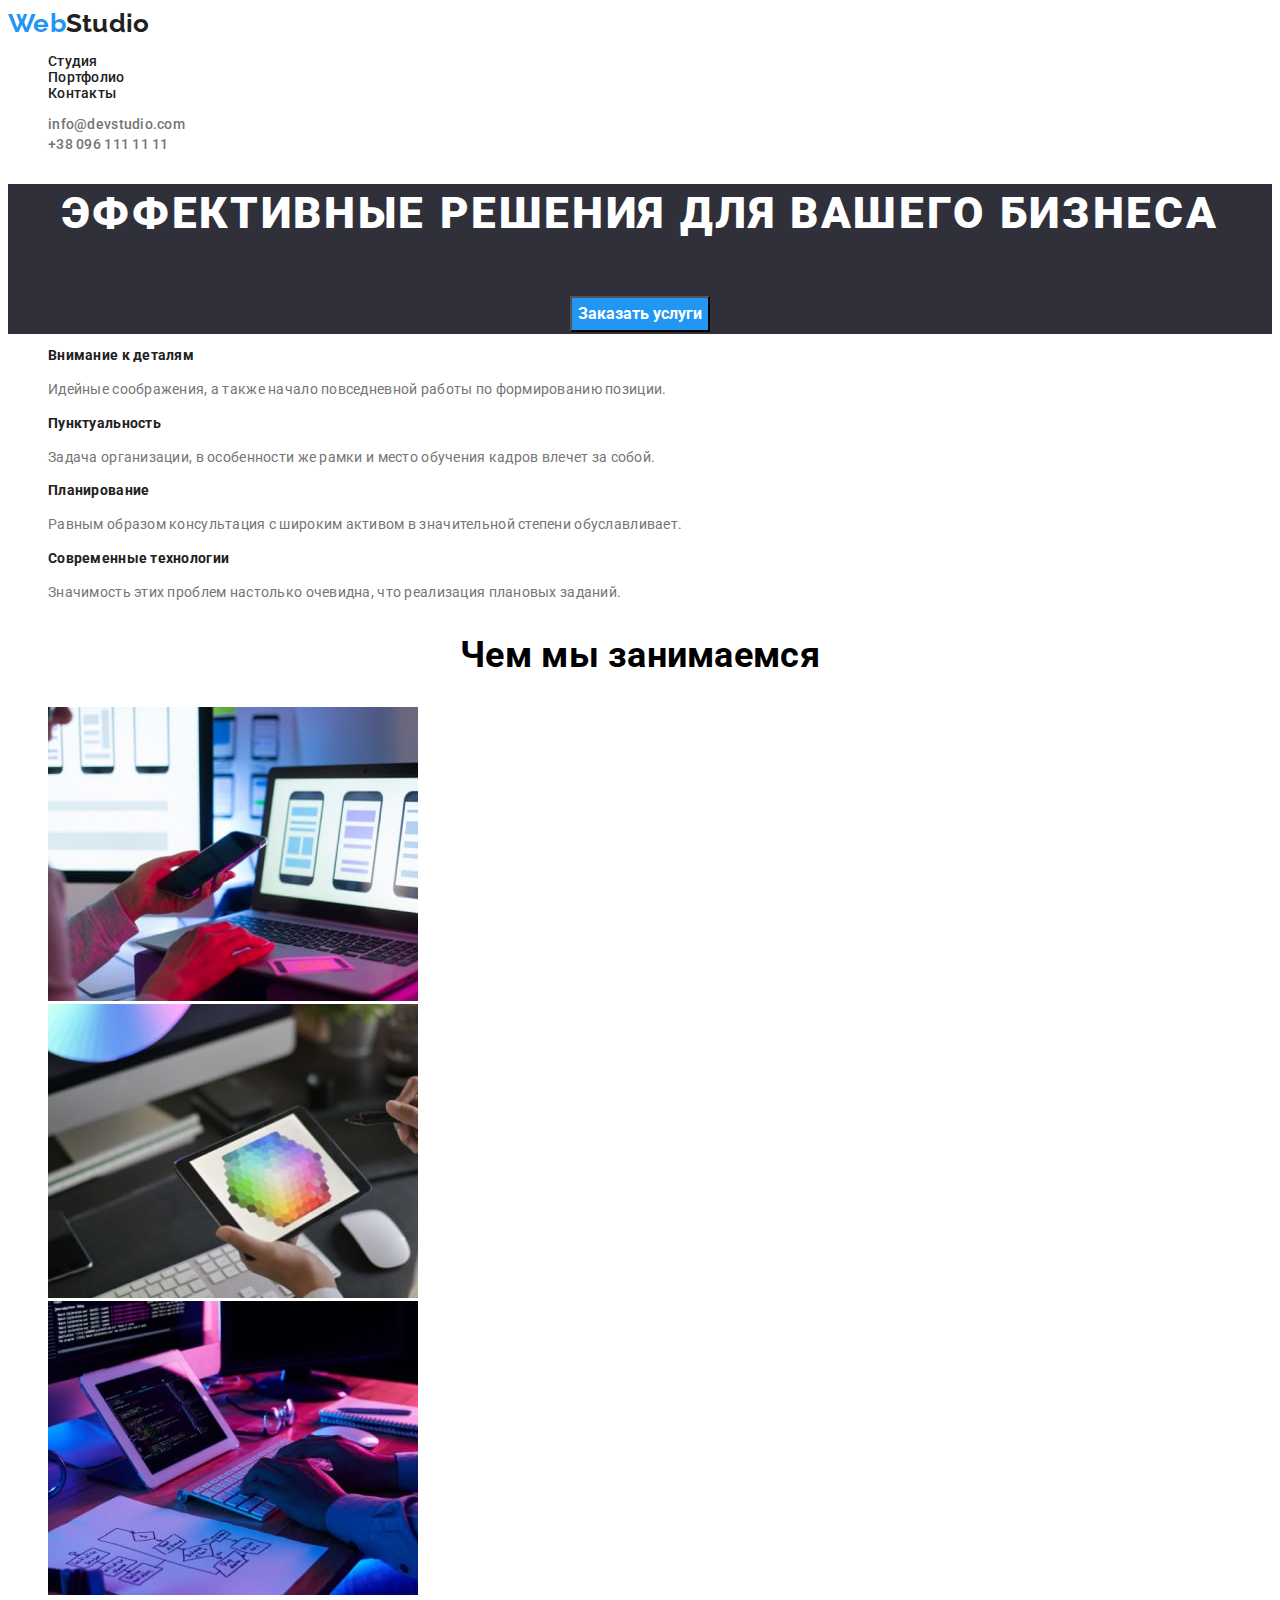
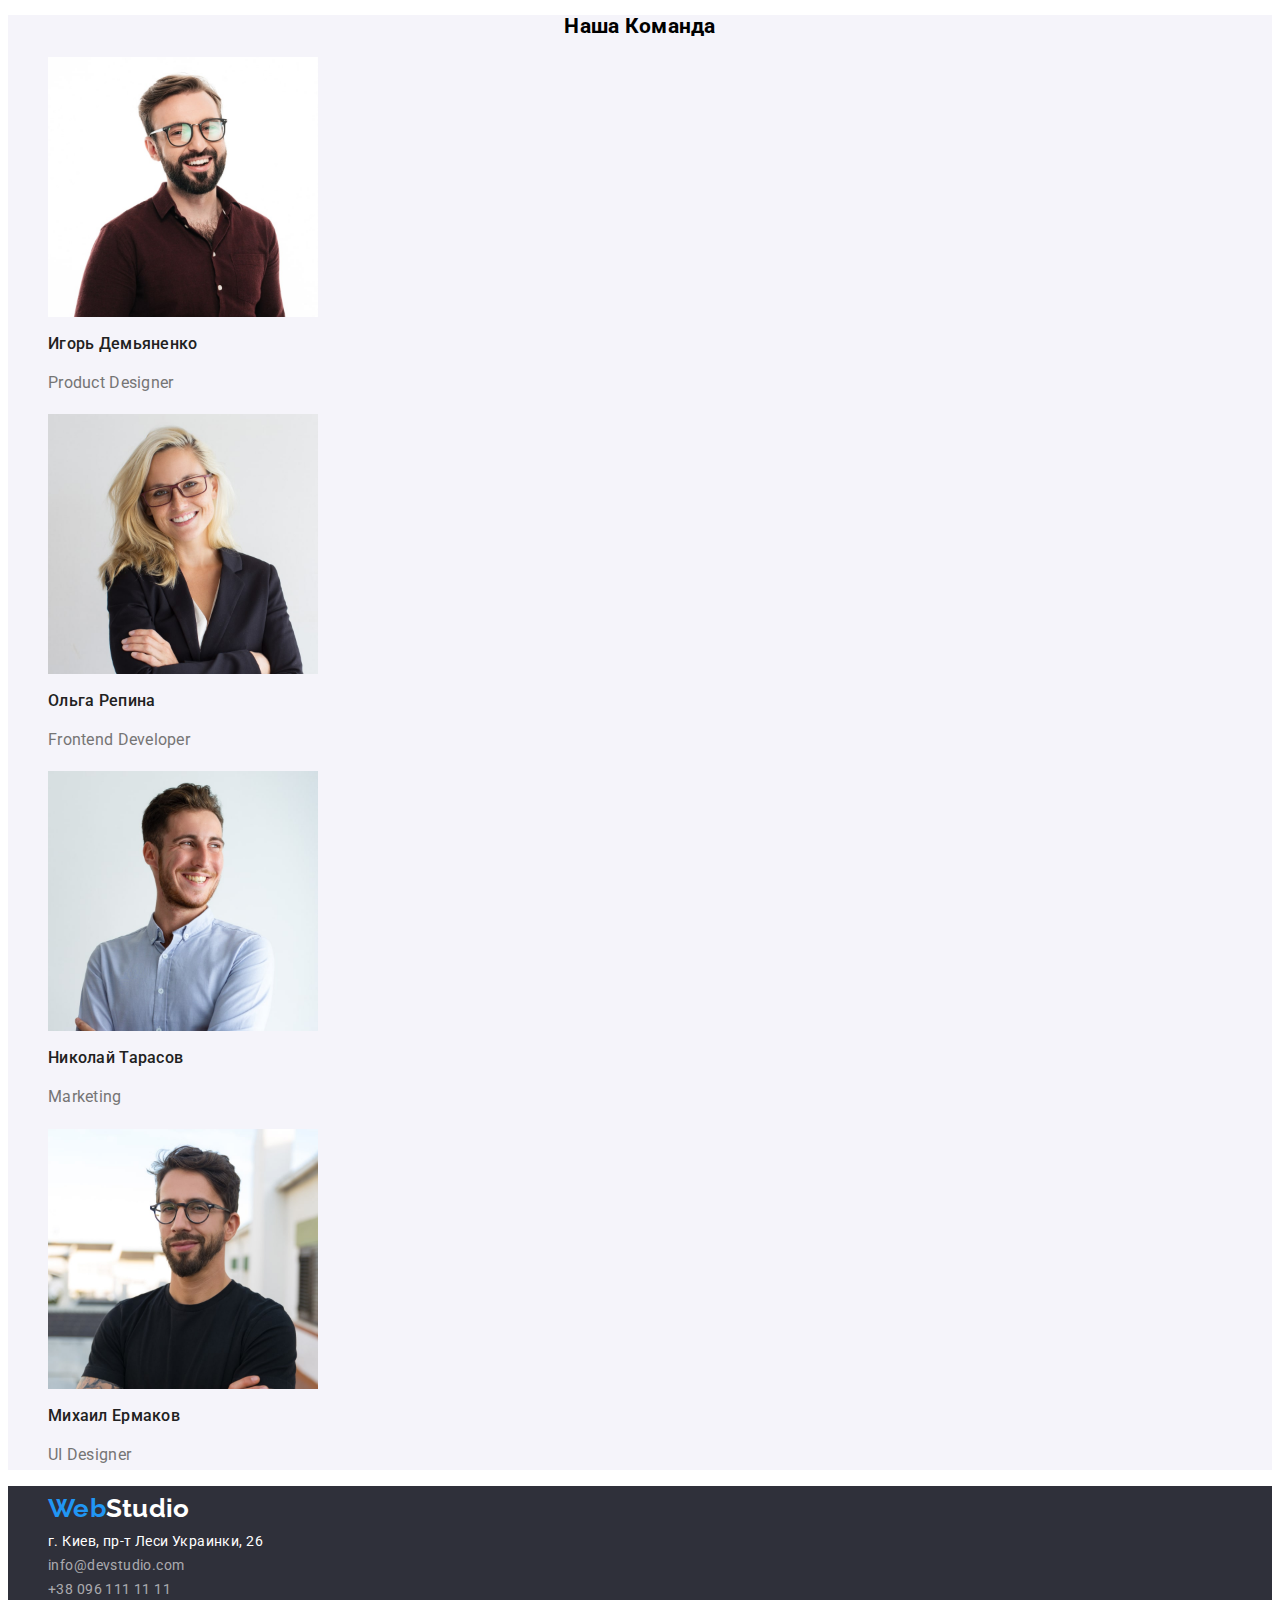
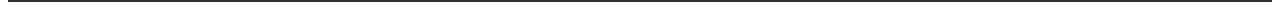
==== index.html @ 25f0ad4e "start" ====
<!DOCTYPE html>
<html lang="ru">

<head>
    <meta charset="UTF-8">
    <meta http-equiv="X-UA-Compatible" content="IE=edge">
    <meta name="viewport" content="width=device-width, initial-scale=1.0">
    <title>Document</title>
    <link rel="preconnect" href="https://fonts.googleapis.com">
    <link rel="preconnect" href="https://fonts.gstatic.com" crossorigin>
    <link href="https://fonts.googleapis.com/css2?family=Raleway:wght@700&family=Roboto:wght@400;500;700;900&display=swap"
        rel="stylesheet">
    <link rel="stylesheet" href="./css/styles.css" />
</head>

<body >
    <header>
        <a class="Web-header" href="./index.html">Web<span class="color-logo">Studio</span></a>
        <nav>
            <ul class="list">
                <li class="nav-list">
                    <a class="link" href="/">Студия</a>
                </li>
                <li class="nav-list">
                    <a class="link" href="./portofolio.html">Портфолио</a>
                </li>
                <li class="nav-list">
                    <a class="link" href="/">Контакты</a>
                </li>
            </ul>
        </nav>
    <ul class="list">
        <li>
            <a class="link-mail" href="mailto:info@devstudio.com">info@devstudio.com</a>
        </li>
        <li>
            <a class="link-mail" href="tel:+380961111111">+38 096 111 11 11</a>
        </li>
    </ul>
    </header>
    <main>
        <section class="main-title">
            <h1 class="name-title">
                Эффективные решения для вашего бизнеса
            </h1>
            <button type="button" class="button-main">
                Заказать услуги
            </button>
        </section>
        <section class="originality">
            <ul class="list">
                <li>
                    <h3 class="originality-list">
                        Внимание к деталям
                    </h3>


                    <p class="originality-exp">
                        Идейные соображения, а также начало повседневной работы по формированию позиции.
                    </p>    
                    </li>
                <li>
                    <h3 class="originality-list">
                        Пунктуальность</h3>

                    <p class="originality-exp">
                    Задача организации, в особенности же рамки и место обучения кадров влечет за собой.
                    </p>
                </li>
                <li>
                    <h3 class="originality-list">
                        Планирование</h3>

                    <p class="originality-exp">
                    Равным образом консультация с широким активом в значительной степени обуславливает.
                    </p>
                </li>
                <li>
                    <h3 class="originality-list">
                        Современные технологии</h3>

                    <p class="originality-exp">
                    Значимость этих проблем настолько очевидна, что реализация плановых заданий.
                    </p>
                </li>
            </ul>
        </section>
        <section class="task">
            <h2 class="second-title">
                Чем мы занимаемся
            </h2>
            <ul class="list">
                <li><img src="./images/about/about-img1.jpg" width="370" height="294" alt="Человек работает в телефоне">
                </li>
                <li><img src="./images/about/about-img2.jpg" width="370" height="294" alt="Человек работает в планшете">
                </li>
                <li><img src="./images/about/about-img3.jpg" width="370" height="294" alt="Человек работает на компьютере">
                </li>
            </ul>
        </section>
        <section class="third-title">
            <h2 class="team">Наша Команда</h2>
            <ul class="list">
                <li>
                    <img src="./images/about/about-img5.jpg" width="270" height="260" alt="Игорь Демьяненко">
                    <h3 class="name-list">Игорь Демьяненко</h3>
                    <p class="profession-list">Product Designer</p>
                </li>
                <li>
                    <img src="./images/about/about-img6.jpg" width="270" height="260" alt="Ольга Репина">
                    <h3 class="name-list">Ольга Репина</h3>
                    <p class="profession-list">Frontend Developer</p>
                </li>
                <li>
                    <img src="./images/about/about-img7.jpg" width="270" height="260" alt="Николай Тарасов">
                    <h3 class="name-list">Николай Тарасов</h3>
                    <p class="profession-list">Marketing</p>
                </li>
                <li>
                    <img src="./images/about/about-img4.jpg" width="270" height="260" alt="Михаил Ермаков">
                    <h3 class="name-list">Михаил Ермаков</h3>
                    <p class="profession-list">UI Designer</p>
                </li>
            </ul>
        </section>

    </main>
    <footer >
            <ul class="footer-list">
           <li>
                <a class="Web-header" href="./index.html">Web<span class="color-footer">Studio</span></a>
           </li>
           <li>
                <address class="address">
                    г. Киев, пр-т Леси Украинки, 26
                </address>
           </li>
           <li>
                <a class="footer-mail" href="mailto:info@devstudio.com">info@devstudio.com</a>
           </li>
           <li>
                <a class="footer-mail" href="tel:+380961111111">+38 096 111 11 11</a>
           </li>
            </ul>
    </footer>
</body>

</html>
---- css/styles.css ----
:root {
  --title-text-color: black;
  --primary-text-color: #212121;
  --secondary-text-color: #757575;
  --accent-color: #2196f3;
  --white-color: #ffffff;
  --button-bg-color: #f5f4fa;
  --background-color: #2f303a;
}
a {
  text-decoration: none;
}
ul {
  list-style: none;
}
body {
  font-family: 'Roboto', sans-serif;
  font-style: normal;
  font-weight: 500;
  font-size: 14px;
  line-height: 1.142;
  letter-spacing: 0.02em;

  background: var(--white-color);
}
.Web-header {
  font-family: 'Raleway', sans-serif;
  font-style: normal;
  font-weight: 700;
  font-size: 26px;
  line-height: 1.192;
  color: var(--accent-color);
}
.color-logo {
  color: var(--primary-text-color);
  font-family: 'Raleway', 'sans-serif';
  font-style: normal;
  font-weight: 700;
  font-size: 26px;
  line-height: 1.2;
  text-decoration: none;
}
.list {
  font-family: Roboto;
  font-style: normal;
  font-weight: 500;
  font-size: 14px;
  line-height: 16px;
  letter-spacing: 0.02em;
  color: var(--primary-text-color);
}
.nav-list .link {
  font-family: Roboto;
  font-style: normal;
  font-weight: 500;
  font-size: 14px;
  line-height: 16px;
  letter-spacing: 0.02em;
  color: var(--primiry-text-color);
}
.link:hover,
.link:focus {
  font-family: Roboto;
  font-style: normal;
  font-weight: 500;
  font-size: 14px;
  line-height: 16px;
  letter-spacing: 0.02em;
  color: var(--accent-color);
}
.link-mail {
  color: var(--secondary-text-color);
}
.link-mail:hover,
.link-mail:focus {
  color: var(--accent-color);
}
.link-mail {
  font-family: 'Roboto', 'sans-serif';
  font-weight: 500;
  font-size: 14px;
  line-height: 1.42;
  color: var(--secondary-text-color);
}

.main-title {
  font-family: Roboto;
  font-style: normal;
  font-weight: 900;
  font-size: 44px;
  line-height: 60px;
  text-align: center;
  letter-spacing: 0.06em;
  text-transform: uppercase;
  text-align: center;
  background-color: var(--background-color);
  color: var(--white-color);
}
.name-title {
  color: var(--white-color);
  font-family: 'Roboto', 'sans-serif';
  font-weight: 900;
  font-size: 44px;
  line-height: 1.36;
}
.button-main {
  color: var(--white-color);
  background-color: var(--accent-color);
  font-family: 'Roboto', 'sans-serif';
  font-weight: 700;
  font-size: 16px;
  line-height: 1.87;
}
.button-main:hover,
.button-main:focus {
  background-color: var(--button-bg-color);
  color: var(--primary-text-color);
}

.originality-exp {
  font-family: 'Roboto', 'sans-serif';
  font-weight: 400;
  font-size: 14px;
  line-height: 1.71;
  color: var(--secondary-text-color);
}
.originality-list {
  font-family: 'Roboto', 'sans-serif';
  font-weight: 700;
  font-size: 14px;
  line-height: 1.14;
  color: var(--primary-text-color);
}
.second-title {
  font-family: 'Roboto', 'sans-serif';
  font-weight: 700;
  font-size: 36px;
  line-height: 1.16;
  text-align: center;
}
.third-title {
  background-color: var(--button-bg-color);
}
.team {
  text-align: center;
}
.name-list {
  font-family: 'Roboto', 'sans-serif';
  font-weight: 500;
  font-size: 16px;
  line-height: 1.9p;
}
.profession-list {
  font-family: 'Roboto', 'sans-serif';
  font-weight: 400;
  font-size: 16px;
  line-height: 1.9;
  color: var(--secondary-text-color);
}
.footer-list {
  background-color: var(--background-color);
  font-family: 'Roboto', 'sans-serif';
  font-style: normal;
  font-weight: 400;
  font-size: 14px;
  line-height: 1.42;
}
.color-footer {
  color: var(--white-color);
  font-family: 'Raleway', 'sans-serif';
  font-style: normal;
  font-weight: 700;
  font-size: 26px;
  line-height: 1.7;
  text-decoration: none;
}
.address {
  font-family: 'Roboto', sans-serif;
  font-style: normal;
  font-weight: normal;
  font-size: 14px;
  line-height: 1.714;
  letter-spacing: 0.03em;
  color: var(--white-color);
}

.footer-mail {
  font-family: 'Roboto', sans-serif;
  font-style: normal;
  font-weight: normal;
  font-size: 14px;
  line-height: 1.714;
  letter-spacing: 0.03em;
  color: rgba(255, 255, 255, 0.6);
}
.footer-mail:hover,
.footer-mail:focus {
  color: var(--accent-color);
}
.button-portfolio {
  font-family: Roboto;
  font-style: normal;
  font-weight: 500;
  font-size: 16px;
  line-height: 26px;
  text-align: center;
  letter-spacing: 0.03em;
}

.button-portfolio:hover,
.button-portfolio:focus {
  color: var(--button-bg-color);
  background-color: var(--accent-color);
}
.label-list {
  font-family: Roboto;
  font-style: normal;
  font-weight: bold;
  font-size: 18px;
  line-height: 36px;
  letter-spacing: 0.06em;
  color: var(--primary-text-color);
}
.article {
  font-family: Roboto;
  font-style: normal;
  font-weight: normal;
  font-size: 16px;
  line-height: 30px;
  letter-spacing: 0.03em;
  color: var(--secondary-text-color);
}
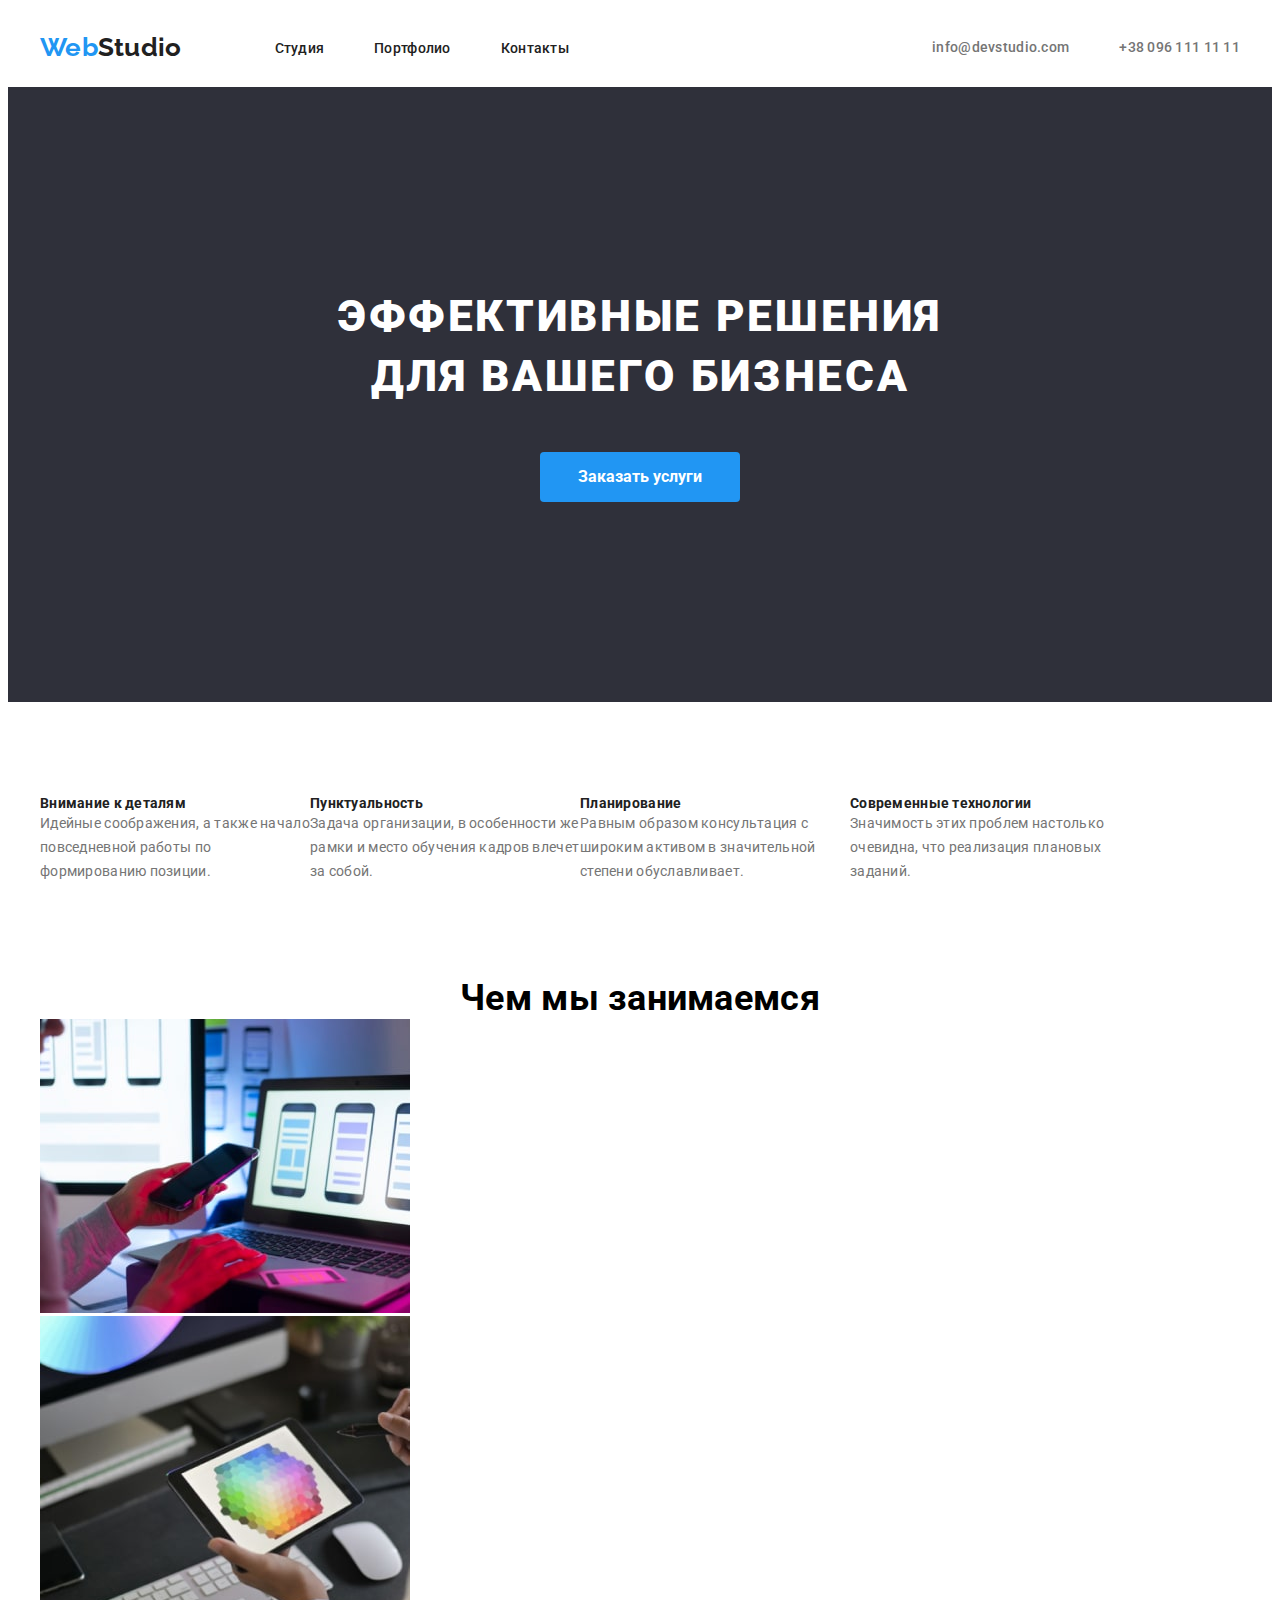
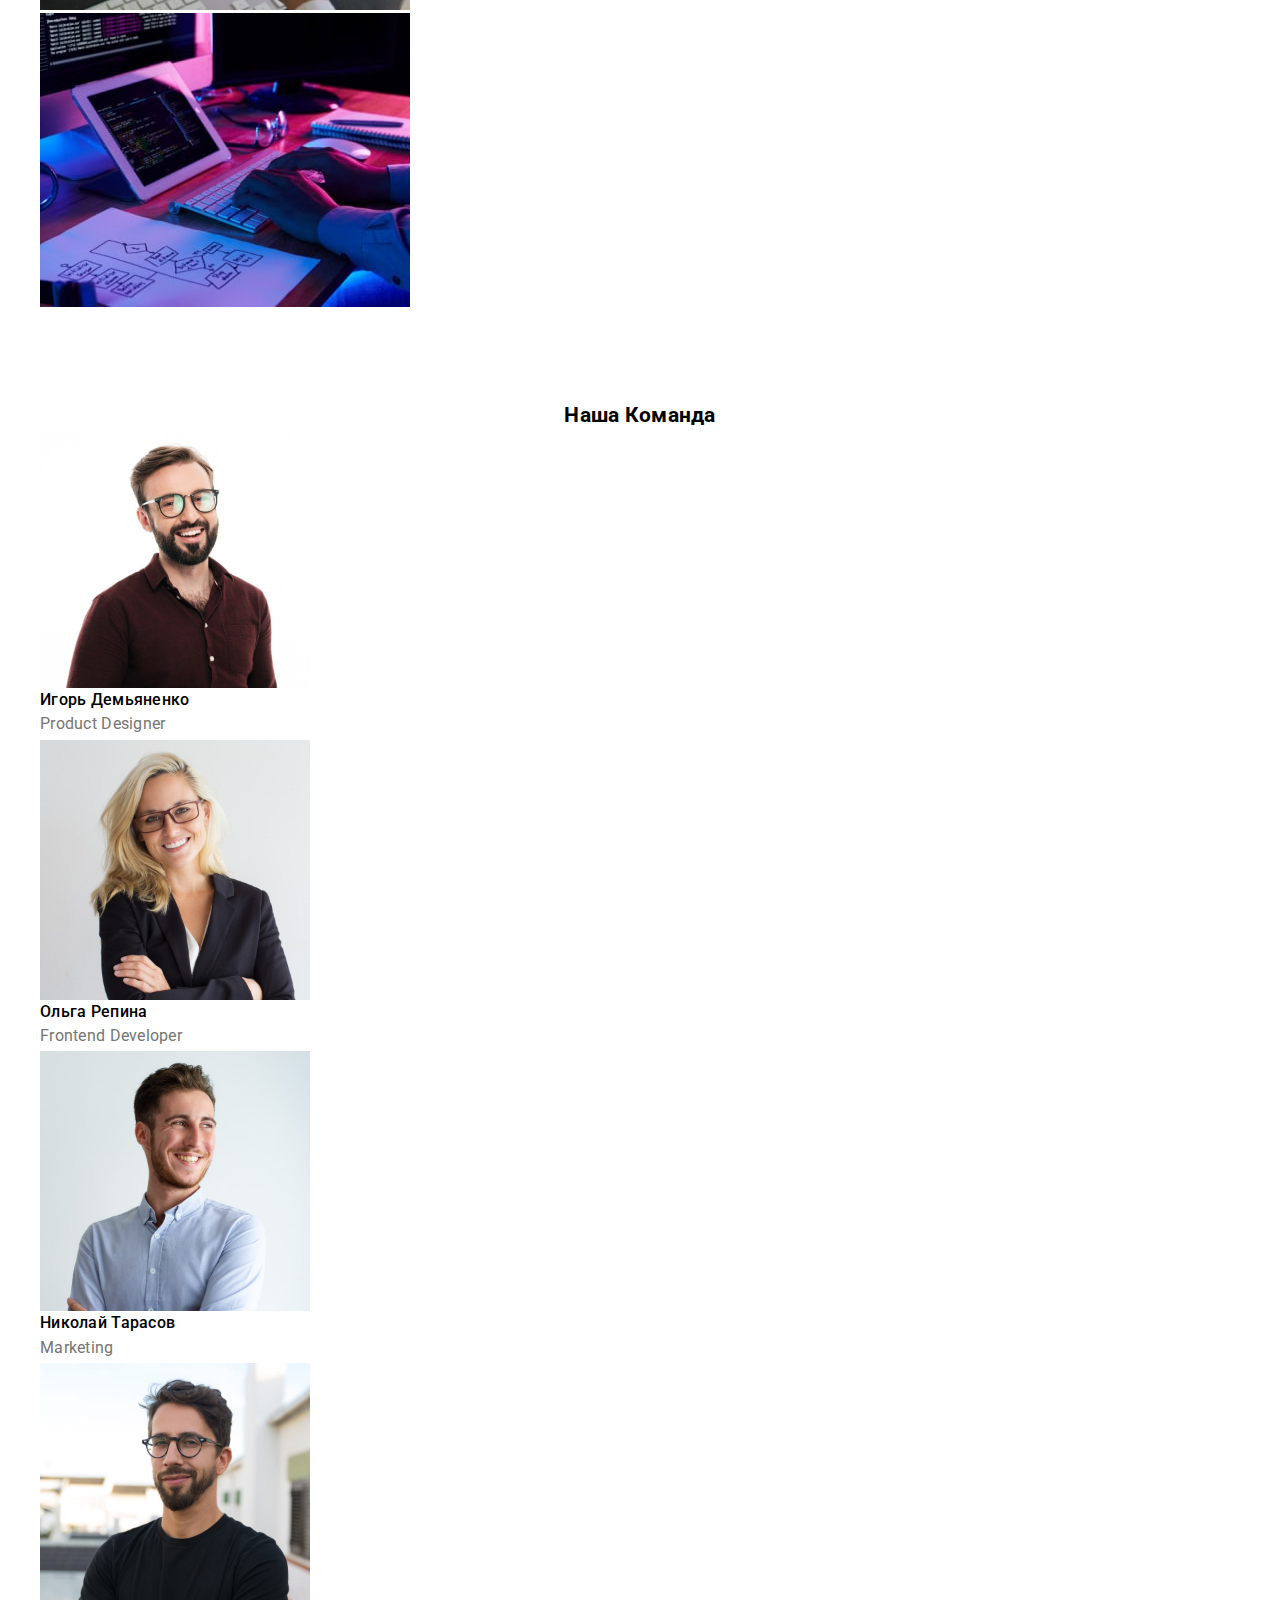
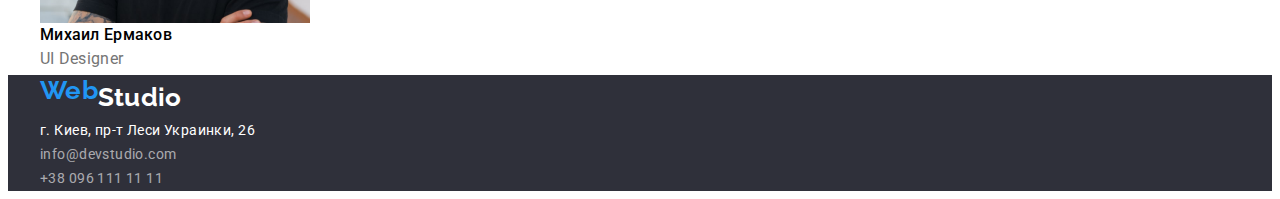
==== commit de9fcc3e: "Сделал хедер" ====
--- a/index.html
+++ b/index.html
@@ -8,140 +8,161 @@
     <title>Document</title>
     <link rel="preconnect" href="https://fonts.googleapis.com">
     <link rel="preconnect" href="https://fonts.gstatic.com" crossorigin>
-    <link href="https://fonts.googleapis.com/css2?family=Raleway:wght@700&family=Roboto:wght@400;500;700;900&display=swap"
+    <link
+        href="https://fonts.googleapis.com/css2?family=Raleway:wght@700&family=Roboto:wght@400;500;700;900&display=swap"
         rel="stylesheet">
+    <link rel="stylesheet" href="https://cdnjs.cloudflare.com/ajax/libs/modern-normalize/1.1.0/modern-normalize.min.css"
+        integrity="sha512-wpPYUAdjBVSE4KJnH1VR1HeZfpl1ub8YT/NKx4PuQ5NmX2tKuGu6U/JRp5y+Y8XG2tV+wKQpNHVUX03MfMFn9Q=="
+        crossorigin="anonymous" referrerpolicy="no-referrer" />
     <link rel="stylesheet" href="./css/styles.css" />
 </head>
 
-<body >
-    <header>
-        <a class="Web-header" href="./index.html">Web<span class="color-logo">Studio</span></a>
-        <nav>
-            <ul class="list">
-                <li class="nav-list">
-                    <a class="link" href="/">Студия</a>
-                </li>
-                <li class="nav-list">
-                    <a class="link" href="./portofolio.html">Портфолио</a>
-                </li>
-                <li class="nav-list">
-                    <a class="link" href="/">Контакты</a>
-                </li>
-            </ul>
-        </nav>
-    <ul class="list">
-        <li>
-            <a class="link-mail" href="mailto:info@devstudio.com">info@devstudio.com</a>
-        </li>
-        <li>
-            <a class="link-mail" href="tel:+380961111111">+38 096 111 11 11</a>
-        </li>
-    </ul>
+<body>
+    <header class="header">
+        <div class="container">
+            <a class="Web-header" href="./index.html">Web<span class="color-logo">Studio</span></a>
+            <nav class="header-navigation">
+                <ul class="head-list">
+                    <li class="nav-list">
+                        <a class="link" href="/">Студия</a>
+                    </li>
+                    <li class="nav-list">
+                        <a class="link" href="./portofolio.html">Портфолио</a>
+                    </li>
+                    <li class="nav-list">
+                        <a class="link" href="/">Контакты</a>
+                    </li>
+                </ul>
+            </nav>
+            <div class="contacts">
+                <ul class="head-list">
+                    <li>
+                        <a class="link-mail" href="mailto:info@devstudio.com">info@devstudio.com</a>
+                    </li>
+                    <li>
+                        <a class="link-mail" href="tel:+380961111111">+38 096 111 11 11</a>
+                    </li>
+                </ul>
+            </div>
+        </div>
     </header>
     <main>
         <section class="main-title">
-            <h1 class="name-title">
-                Эффективные решения для вашего бизнеса
-            </h1>
-            <button type="button" class="button-main">
-                Заказать услуги
-            </button>
+            <div class="container">
+                <h1 class="name-title">
+                    Эффективные решения для вашего бизнеса
+                </h1>
+                <button type="button" class="button-main">
+                    Заказать услуги
+                </button>
+            </div>
         </section>
-        <section class="originality">
-            <ul class="list">
-                <li>
-                    <h3 class="originality-list">
-                        Внимание к деталям
-                    </h3>
+        <section class="section">
+            <div class="container">
+                <ul class="second-list">
+                    <li>
+                        <h3 class="originality-list">
+                            Внимание к деталям
+                        </h3>
 
 
-                    <p class="originality-exp">
-                        Идейные соображения, а также начало повседневной работы по формированию позиции.
-                    </p>    
+                        <p class="originality-exp">
+                            Идейные соображения, а также начало повседневной работы по формированию позиции.
+                        </p>
                     </li>
-                <li>
-                    <h3 class="originality-list">
-                        Пунктуальность</h3>
+                    <li>
+                        <h3 class="originality-list">
+                            Пунктуальность</h3>
 
-                    <p class="originality-exp">
-                    Задача организации, в особенности же рамки и место обучения кадров влечет за собой.
-                    </p>
-                </li>
-                <li>
-                    <h3 class="originality-list">
-                        Планирование</h3>
+                        <p class="originality-exp">
+                            Задача организации, в особенности же рамки и место обучения кадров влечет за собой.
+                        </p>
+                    </li>
+                    <li>
+                        <h3 class="originality-list">
+                            Планирование</h3>
 
-                    <p class="originality-exp">
-                    Равным образом консультация с широким активом в значительной степени обуславливает.
-                    </p>
-                </li>
-                <li>
-                    <h3 class="originality-list">
-                        Современные технологии</h3>
+                        <p class="originality-exp">
+                            Равным образом консультация с широким активом в значительной степени обуславливает.
+                        </p>
+                    </li>
+                    <li>
+                        <h3 class="originality-list">
+                            Современные технологии</h3>
 
-                    <p class="originality-exp">
-                    Значимость этих проблем настолько очевидна, что реализация плановых заданий.
-                    </p>
-                </li>
-            </ul>
+                        <p class="originality-exp">
+                            Значимость этих проблем настолько очевидна, что реализация плановых заданий.
+                        </p>
+                    </li>
+                </ul>
+            </div>
         </section>
-        <section class="task">
-            <h2 class="second-title">
-                Чем мы занимаемся
-            </h2>
-            <ul class="list">
-                <li><img src="./images/about/about-img1.jpg" width="370" height="294" alt="Человек работает в телефоне">
-                </li>
-                <li><img src="./images/about/about-img2.jpg" width="370" height="294" alt="Человек работает в планшете">
-                </li>
-                <li><img src="./images/about/about-img3.jpg" width="370" height="294" alt="Человек работает на компьютере">
-                </li>
-            </ul>
+        <section class="section">
+            <div class="container">
+                <h2 class="second-title">
+                    Чем мы занимаемся
+                </h2>
+                <ul class="list">
+                    <li><img src="./images/about/about-img1.jpg" width="370" height="294"
+                            alt="Человек работает в телефоне">
+                    </li>
+                    <li><img src="./images/about/about-img2.jpg" width="370" height="294"
+                            alt="Человек работает в планшете">
+                    </li>
+                    <li><img src="./images/about/about-img3.jpg" width="370" height="294"
+                            alt="Человек работает на компьютере">
+                    </li>
+                </ul>
+            </div>
         </section>
-        <section class="third-title">
-            <h2 class="team">Наша Команда</h2>
-            <ul class="list">
-                <li>
-                    <img src="./images/about/about-img5.jpg" width="270" height="260" alt="Игорь Демьяненко">
-                    <h3 class="name-list">Игорь Демьяненко</h3>
-                    <p class="profession-list">Product Designer</p>
-                </li>
-                <li>
-                    <img src="./images/about/about-img6.jpg" width="270" height="260" alt="Ольга Репина">
-                    <h3 class="name-list">Ольга Репина</h3>
-                    <p class="profession-list">Frontend Developer</p>
-                </li>
-                <li>
-                    <img src="./images/about/about-img7.jpg" width="270" height="260" alt="Николай Тарасов">
-                    <h3 class="name-list">Николай Тарасов</h3>
-                    <p class="profession-list">Marketing</p>
-                </li>
-                <li>
-                    <img src="./images/about/about-img4.jpg" width="270" height="260" alt="Михаил Ермаков">
-                    <h3 class="name-list">Михаил Ермаков</h3>
-                    <p class="profession-list">UI Designer</p>
-                </li>
-            </ul>
+        <section class="section">
+            <div class="container">
+                <h2 class="team">Наша Команда</h2>
+                <ul class="list">
+                    <li>
+                        <img src="./images/about/about-img5.jpg" width="270" height="260" alt="Игорь Демьяненко">
+                        <h3 class="name-list">Игорь Демьяненко</h3>
+                        <p class="profession-list">Product Designer</p>
+                    </li>
+                    <li>
+                        <img src="./images/about/about-img6.jpg" width="270" height="260" alt="Ольга Репина">
+                        <h3 class="name-list">Ольга Репина</h3>
+                        <p class="profession-list">Frontend Developer</p>
+                    </li>
+                    <li>
+                        <img src="./images/about/about-img7.jpg" width="270" height="260" alt="Николай Тарасов">
+                        <h3 class="name-list">Николай Тарасов</h3>
+                        <p class="profession-list">Marketing</p>
+                    </li>
+                    <li>
+                        <img src="./images/about/about-img4.jpg" width="270" height="260" alt="Михаил Ермаков">
+                        <h3 class="name-list">Михаил Ермаков</h3>
+                        <p class="profession-list">UI Designer</p>
+                    </li>
+                </ul>
+            </div>
         </section>
 
     </main>
-    <footer >
+    <footer class="footer">
+        <div class="container">
             <ul class="footer-list">
-           <li>
-                <a class="Web-header" href="./index.html">Web<span class="color-footer">Studio</span></a>
-           </li>
-           <li>
-                <address class="address">
-                    г. Киев, пр-т Леси Украинки, 26
-                </address>
-           </li>
-           <li>
-                <a class="footer-mail" href="mailto:info@devstudio.com">info@devstudio.com</a>
-           </li>
-           <li>
-                <a class="footer-mail" href="tel:+380961111111">+38 096 111 11 11</a>
-           </li>
+                <li>
+                    <a class="Web-header" href="./index.html">Web<span class="color-footer">Studio</span></a>
+                </li>
+                <li>
+                    <address class="address">
+                        г. Киев, пр-т Леси Украинки, 26
+                    </address>
+                </li>
+                <li>
+                    <a class="footer-mail" href="mailto:info@devstudio.com">info@devstudio.com</a>
+                </li>
+                <li>
+                    <a class="footer-mail" href="tel:+380961111111">+38 096 111 11 11</a>
+                </li>
             </ul>
+        </div>
     </footer>
 </body>
 
--- a/css/styles.css
+++ b/css/styles.css
@@ -23,6 +23,25 @@
 
   background: var(--white-color);
 }
+p,
+h1,
+h2,
+h3,
+h4,
+h5,
+h6 {
+  margin-top: 0;
+  margin-bottom: 0;
+}
+ul {
+  margin-top: 0;
+  margin-bottom: 0;
+  padding-left: 0;
+}
+/* section {
+  padding-bottom: 94px;
+  padding-top: 94px;
+} */
 .Web-header {
   font-family: 'Raleway', sans-serif;
   font-style: normal;
@@ -31,6 +50,11 @@
   line-height: 1.192;
   color: var(--accent-color);
 }
+.Web-header {
+  display: flex;
+  margin-right: 93px;
+}
+
 .color-logo {
   color: var(--primary-text-color);
   font-family: 'Raleway', 'sans-serif';
@@ -40,7 +64,7 @@
   line-height: 1.2;
   text-decoration: none;
 }
-.list {
+.head-list {
   font-family: Roboto;
   font-style: normal;
   font-weight: 500;
@@ -48,6 +72,12 @@
   line-height: 16px;
   letter-spacing: 0.02em;
   color: var(--primary-text-color);
+}
+.head-list {
+  display: flex;
+}
+.head-list :not(:last-child) {
+  margin-right: 50px;
 }
 .nav-list .link {
   font-family: Roboto;
@@ -58,6 +88,17 @@
   letter-spacing: 0.02em;
   color: var(--primiry-text-color);
 }
+.nav-list .link {
+  display: flex;
+}
+.header {
+  padding-top: 24px;
+  padding-bottom: 24px;
+}
+.header .container {
+  display: flex;
+  align-items: center;
+}
 .link:hover,
 .link:focus {
   font-family: Roboto;
@@ -68,6 +109,15 @@
   letter-spacing: 0.02em;
   color: var(--accent-color);
 }
+.container {
+  width: 1200px;
+  padding-left: 15px;
+  padding-right: 15px;
+  margin: 0 auto;
+}
+.contacts {
+  margin-left: auto;
+}
 .link-mail {
   color: var(--secondary-text-color);
 }
@@ -75,12 +125,19 @@
 .link-mail:focus {
   color: var(--accent-color);
 }
+.header-navigation {
+  display: flex;
+  align-items: center;
+}
 .link-mail {
   font-family: 'Roboto', 'sans-serif';
   font-weight: 500;
   font-size: 14px;
   line-height: 1.42;
   color: var(--secondary-text-color);
+}
+.section {
+  padding-top: 94px;
 }
 
 .main-title {
@@ -92,9 +149,12 @@
   text-align: center;
   letter-spacing: 0.06em;
   text-transform: uppercase;
-  text-align: center;
   background-color: var(--background-color);
   color: var(--white-color);
+}
+.main-title {
+  padding-top: 200px;
+  padding-bottom: 200px;
 }
 .name-title {
   color: var(--white-color);
@@ -103,6 +163,12 @@
   font-size: 44px;
   line-height: 1.36;
 }
+.name-title {
+  width: 696px;
+  margin-left: auto;
+  margin-right: auto;
+  margin-bottom: 30px;
+}
 .button-main {
   color: var(--white-color);
   background-color: var(--accent-color);
@@ -110,12 +176,24 @@
   font-weight: 700;
   font-size: 16px;
   line-height: 1.87;
+}
+.button-main {
+  width: 200px;
+  padding-bottom: 10px;
+  padding-top: 10px;
+  border-radius: 4px;
+  border: none;
+  margin-top: -20px;
 }
 .button-main:hover,
 .button-main:focus {
   background-color: var(--button-bg-color);
   color: var(--primary-text-color);
 }
+.second-list {
+  display: flex;
+  width: 1170px;
+}
 
 .originality-exp {
   font-family: 'Roboto', 'sans-serif';
@@ -123,6 +201,12 @@
   font-size: 14px;
   line-height: 1.71;
   color: var(--secondary-text-color);
+}
+.originality-exp {
+  width: 270px;
+}
+.originality-exp :not(:last-child) {
+  margin-right: 30px;
 }
 .originality-list {
   font-family: 'Roboto', 'sans-serif';
@@ -157,8 +241,10 @@
   line-height: 1.9;
   color: var(--secondary-text-color);
 }
+.footer {
+  background-color: var(--background-color);
+}
 .footer-list {
-  background-color: var(--background-color);
   font-family: 'Roboto', 'sans-serif';
   font-style: normal;
   font-weight: 400;
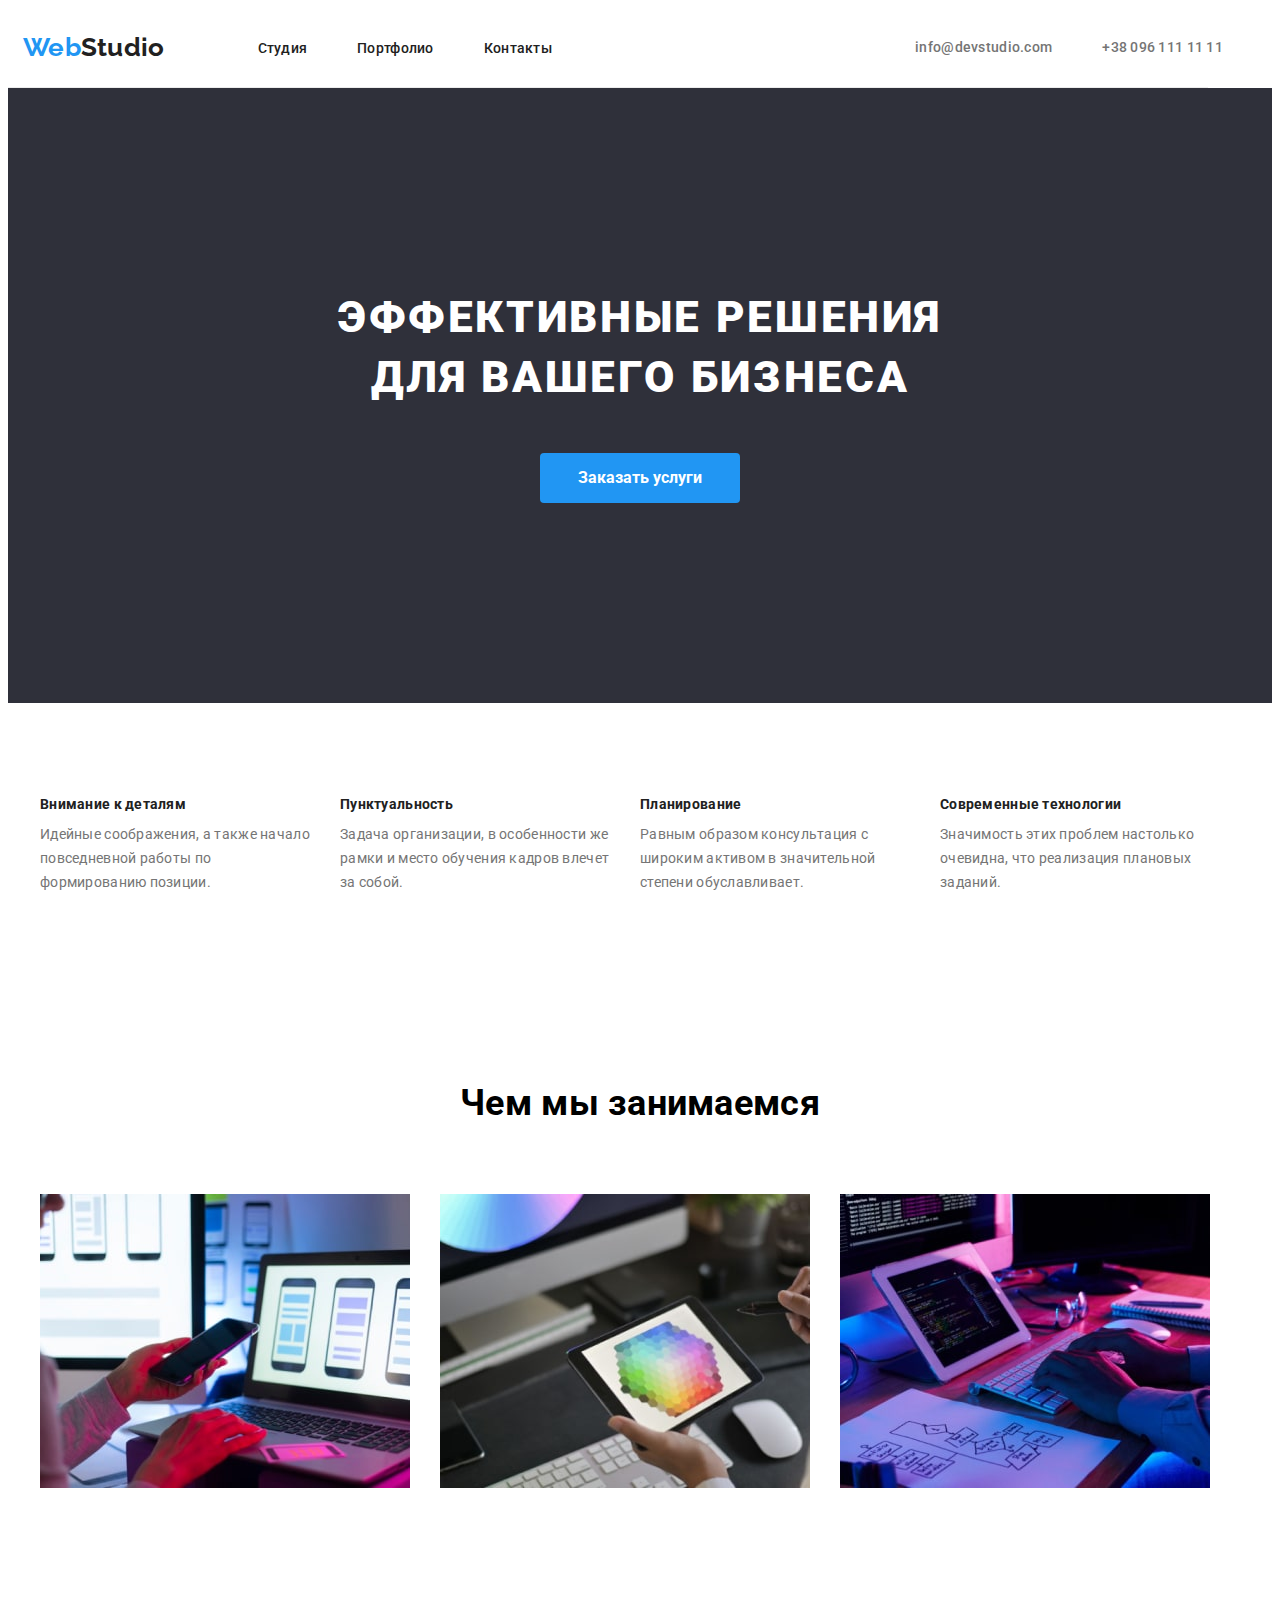
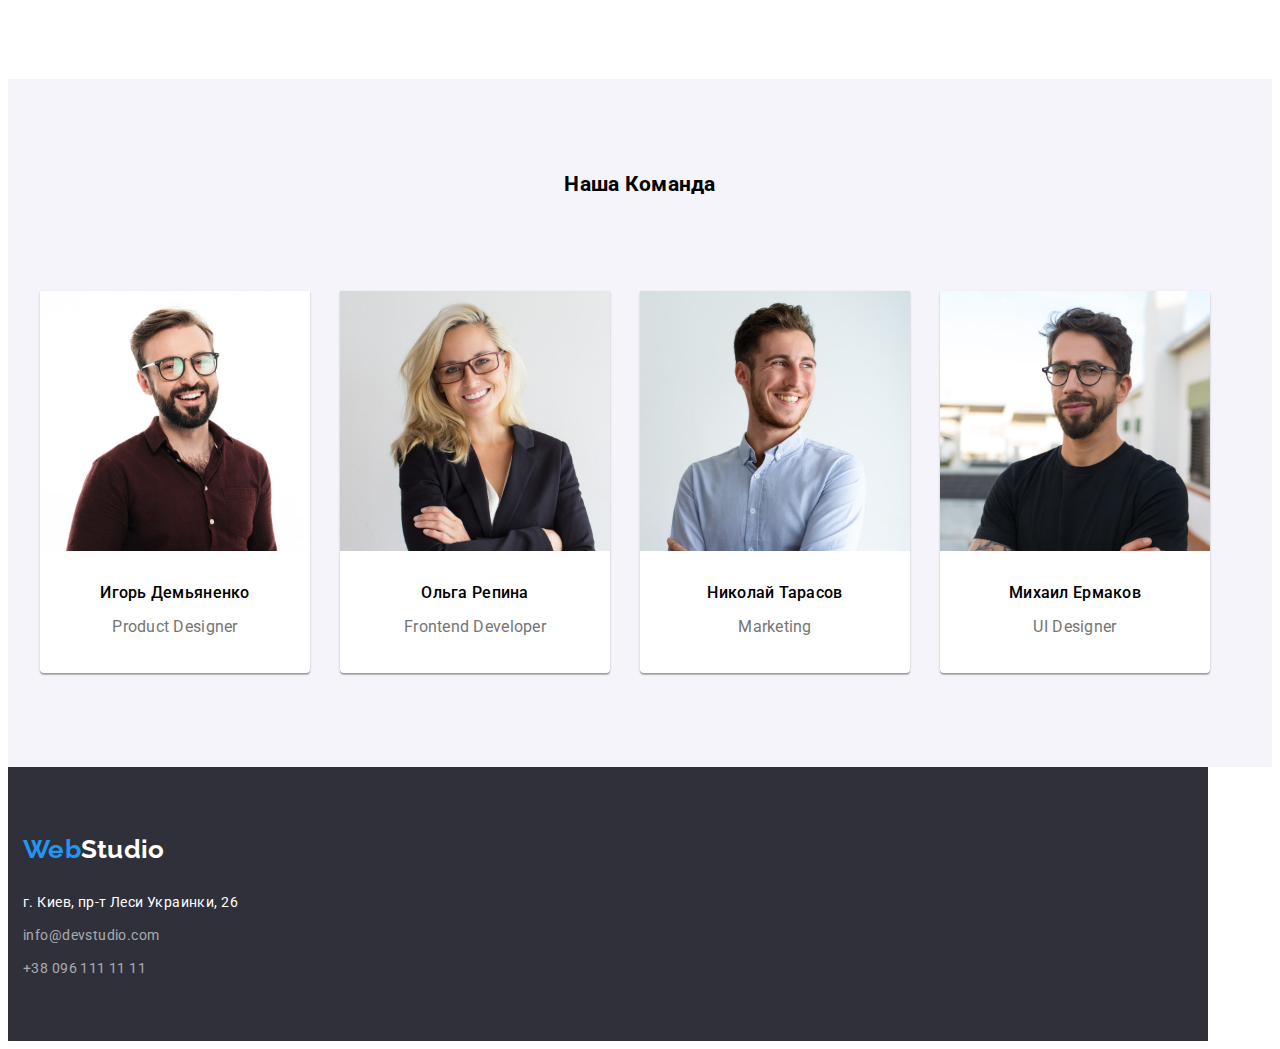
==== commit 11224306: "Вроде всё" ====
--- a/index.html
+++ b/index.html
@@ -60,7 +60,7 @@
         <section class="section">
             <div class="container">
                 <ul class="second-list">
-                    <li>
+                    <li class="exp-list">
                         <h3 class="originality-list">
                             Внимание к деталям
                         </h3>
@@ -70,7 +70,7 @@
                             Идейные соображения, а также начало повседневной работы по формированию позиции.
                         </p>
                     </li>
-                    <li>
+                    <li class="exp-list">
                         <h3 class="originality-list">
                             Пунктуальность</h3>
 
@@ -78,7 +78,7 @@
                             Задача организации, в особенности же рамки и место обучения кадров влечет за собой.
                         </p>
                     </li>
-                    <li>
+                    <li class="exp-list">
                         <h3 class="originality-list">
                             Планирование</h3>
 
@@ -86,7 +86,7 @@
                             Равным образом консультация с широким активом в значительной степени обуславливает.
                         </p>
                     </li>
-                    <li>
+                    <li class="exp-list">
                         <h3 class="originality-list">
                             Современные технологии</h3>
 
@@ -102,42 +102,51 @@
                 <h2 class="second-title">
                     Чем мы занимаемся
                 </h2>
-                <ul class="list">
-                    <li><img src="./images/about/about-img1.jpg" width="370" height="294"
+                <ul class="third-list">
+                    <li class="job"><img src="./images/about/about-img1.jpg" width="370" height="294"
                             alt="Человек работает в телефоне">
                     </li>
-                    <li><img src="./images/about/about-img2.jpg" width="370" height="294"
+                    <li class="job"><img src="./images/about/about-img2.jpg" width="370" height="294"
                             alt="Человек работает в планшете">
                     </li>
-                    <li><img src="./images/about/about-img3.jpg" width="370" height="294"
+                    <li class="job"><img src="./images/about/about-img3.jpg" width="370" height="294"
                             alt="Человек работает на компьютере">
                     </li>
+                    
                 </ul>
             </div>
         </section>
-        <section class="section">
+        <section class="section team ">
             <div class="container">
                 <h2 class="team">Наша Команда</h2>
-                <ul class="list">
-                    <li>
+                <ul class="team-list">
+                    <li class="prof">
                         <img src="./images/about/about-img5.jpg" width="270" height="260" alt="Игорь Демьяненко">
-                        <h3 class="name-list">Игорь Демьяненко</h3>
-                        <p class="profession-list">Product Designer</p>
+                        <div class="box">
+                            <h3 class="name-list">Игорь Демьяненко</h3>
+                            <p class="profession-list">Product Designer</p>
+                        </div>
                     </li>
-                    <li>
+                    <li class="prof">
                         <img src="./images/about/about-img6.jpg" width="270" height="260" alt="Ольга Репина">
-                        <h3 class="name-list">Ольга Репина</h3>
-                        <p class="profession-list">Frontend Developer</p>
+                        <div class="box">
+                            <h3 class="name-list">Ольга Репина</h3>
+                            <p class="profession-list">Frontend Developer</p>
+                        </div>
                     </li>
-                    <li>
+                    <li class="prof">
                         <img src="./images/about/about-img7.jpg" width="270" height="260" alt="Николай Тарасов">
-                        <h3 class="name-list">Николай Тарасов</h3>
-                        <p class="profession-list">Marketing</p>
+                        <div class="box">
+                            <h3 class="name-list">Николай Тарасов</h3>
+                            <p class="profession-list">Marketing</p>
+                        </div>
                     </li>
-                    <li>
+                    <li class="prof">
                         <img src="./images/about/about-img4.jpg" width="270" height="260" alt="Михаил Ермаков">
-                        <h3 class="name-list">Михаил Ермаков</h3>
-                        <p class="profession-list">UI Designer</p>
+                        <div class="box">
+                            <h3 class="name-list">Михаил Ермаков</h3>
+                            <p class="profession-list">UI Designer</p>
+                        </div>
                     </li>
                 </ul>
             </div>
@@ -147,18 +156,18 @@
     <footer class="footer">
         <div class="container">
             <ul class="footer-list">
-                <li>
-                    <a class="Web-header" href="./index.html">Web<span class="color-footer">Studio</span></a>
+                <li class="footer-address">
+                    <a class="footer-header" href="./index.html">Web<span class="color-footer">Studio</span></a>
                 </li>
-                <li>
+                <li class="footer-address">
                     <address class="address">
                         г. Киев, пр-т Леси Украинки, 26
                     </address>
                 </li>
-                <li>
+                <li class="footer-address">
                     <a class="footer-mail" href="mailto:info@devstudio.com">info@devstudio.com</a>
                 </li>
-                <li>
+                <li class="footer-address">
                     <a class="footer-mail" href="tel:+380961111111">+38 096 111 11 11</a>
                 </li>
             </ul>
--- a/css/styles.css
+++ b/css/styles.css
@@ -38,10 +38,10 @@
   margin-bottom: 0;
   padding-left: 0;
 }
-/* section {
+section {
   padding-bottom: 94px;
   padding-top: 94px;
-} */
+}
 .Web-header {
   font-family: 'Raleway', sans-serif;
   font-style: normal;
@@ -94,6 +94,8 @@
 .header {
   padding-top: 24px;
   padding-bottom: 24px;
+  border-bottom: 1px solid #ececec;
+  width: 1200px;
 }
 .header .container {
   display: flex;
@@ -192,7 +194,16 @@
 }
 .second-list {
   display: flex;
-  width: 1170px;
+  width: 1200px;
+  margin-top: -30px;
+  margin-left: -30px;
+}
+.exp-list {
+  width: 270px;
+  flex-wrap: wrap;
+  justify-content: space-between;
+  margin-top: 30px;
+  margin-left: 30px;
 }
 
 .originality-exp {
@@ -204,9 +215,7 @@
 }
 .originality-exp {
   width: 270px;
-}
-.originality-exp :not(:last-child) {
-  margin-right: 30px;
+  margin-top: 10px;
 }
 .originality-list {
   font-family: 'Roboto', 'sans-serif';
@@ -214,6 +223,9 @@
   font-size: 14px;
   line-height: 1.14;
   color: var(--primary-text-color);
+}
+.originality-list {
+  width: 270px;
 }
 .second-title {
   font-family: 'Roboto', 'sans-serif';
@@ -222,17 +234,49 @@
   line-height: 1.16;
   text-align: center;
 }
-.third-title {
+.second-title {
+  margin-bottom: 50px;
+}
+.third-list {
+  flex-wrap: wrap;
+  display: flex;
+  margin-left: -30px;
+  margin-top: -30px;
+  padding-bottom: 94px;
+}
+.job {
+  width: 370px;
+}
+.job {
+  flex-basis: ((100% -3 * 30px)/3);
+  margin-left: 30px;
+  margin-top: 50px;
+}
+.team {
   background-color: var(--button-bg-color);
 }
 .team {
   text-align: center;
+  padding-bottom: 94px;
+}
+.team-list {
+  display: flex;
+  flex-wrap: wrap;
+  margin-left: -30px;
+  margin-top: -30px;
 }
 .name-list {
   font-family: 'Roboto', 'sans-serif';
   font-weight: 500;
   font-size: 16px;
   line-height: 1.9p;
+}
+.name-list {
+  margin-bottom: 10px;
+}
+.box {
+  padding-top: 30px;
+  padding-bottom: 30px;
 }
 .profession-list {
   font-family: 'Roboto', 'sans-serif';
@@ -241,8 +285,30 @@
   line-height: 1.9;
   color: var(--secondary-text-color);
 }
+.prof {
+  flex-basis: ((100%-4 * 30)/4);
+  margin-left: 30px;
+  margin-top: 30px;
+}
+.prof {
+  background-color: var(--white-color);
+  border-radius: 0px 0px 4px 4px;
+  box-shadow: 0px 1px 3px rgba(0, 0, 0, 0.12), 0px 1px 1px rgba(0, 0, 0, 0.14),
+    0px 2px 1px rgba(0, 0, 0, 0.2);
+}
 .footer {
   background-color: var(--background-color);
+  padding-top: 60px;
+  padding-bottom: 60px;
+  width: 1200px;
+}
+.footer-header {
+  font-family: 'Raleway', sans-serif;
+  font-style: normal;
+  font-weight: 700;
+  font-size: 26px;
+  line-height: 1.192;
+  color: var(--accent-color);
 }
 .footer-list {
   font-family: 'Roboto', 'sans-serif';
@@ -269,7 +335,15 @@
   letter-spacing: 0.03em;
   color: var(--white-color);
 }
-
+.footer-address:first-child {
+  margin-bottom: 20px;
+}
+.footer-address:nth-child(2) {
+  margin-bottom: 9px;
+}
+.footer-address:nth-child(3) {
+  margin-bottom: 9px;
+}
 .footer-mail {
   font-family: 'Roboto', sans-serif;
   font-style: normal;
@@ -282,6 +356,21 @@
 .footer-mail:hover,
 .footer-mail:focus {
   color: var(--accent-color);
+}
+.footer-mail {
+  margin-bottom: 9px;
+}
+.project {
+  width: 1200px;
+}
+.port-btn:not(:last-child) {
+  margin-right: 8px;
+  align-items: center;
+}
+.container .portfolio-list {
+  justify-content: center;
+  display: flex;
+  padding-bottom: 50px;
 }
 .button-portfolio {
   font-family: Roboto;
@@ -292,11 +381,29 @@
   text-align: center;
   letter-spacing: 0.03em;
 }
-
+.button-portfolio {
+  padding: 6px 22px;
+}
 .button-portfolio:hover,
 .button-portfolio:focus {
   color: var(--button-bg-color);
   background-color: var(--accent-color);
+}
+.label {
+  display: flex;
+  flex-wrap: wrap;
+  margin-left: -30px;
+  margin-top: -30px;
+}
+.port-label {
+  flex-basis: ((100% -3 * 30px)/3);
+  margin-left: 30px;
+  margin-top: 30px;
+  border: 1px solid #eeeeee;
+}
+.description {
+  margin-top: 20px;
+  margin-bottom: 20px;
 }
 .label-list {
   font-family: Roboto;
@@ -306,6 +413,7 @@
   line-height: 36px;
   letter-spacing: 0.06em;
   color: var(--primary-text-color);
+  margin-bottom: 4px;
 }
 .article {
   font-family: Roboto;
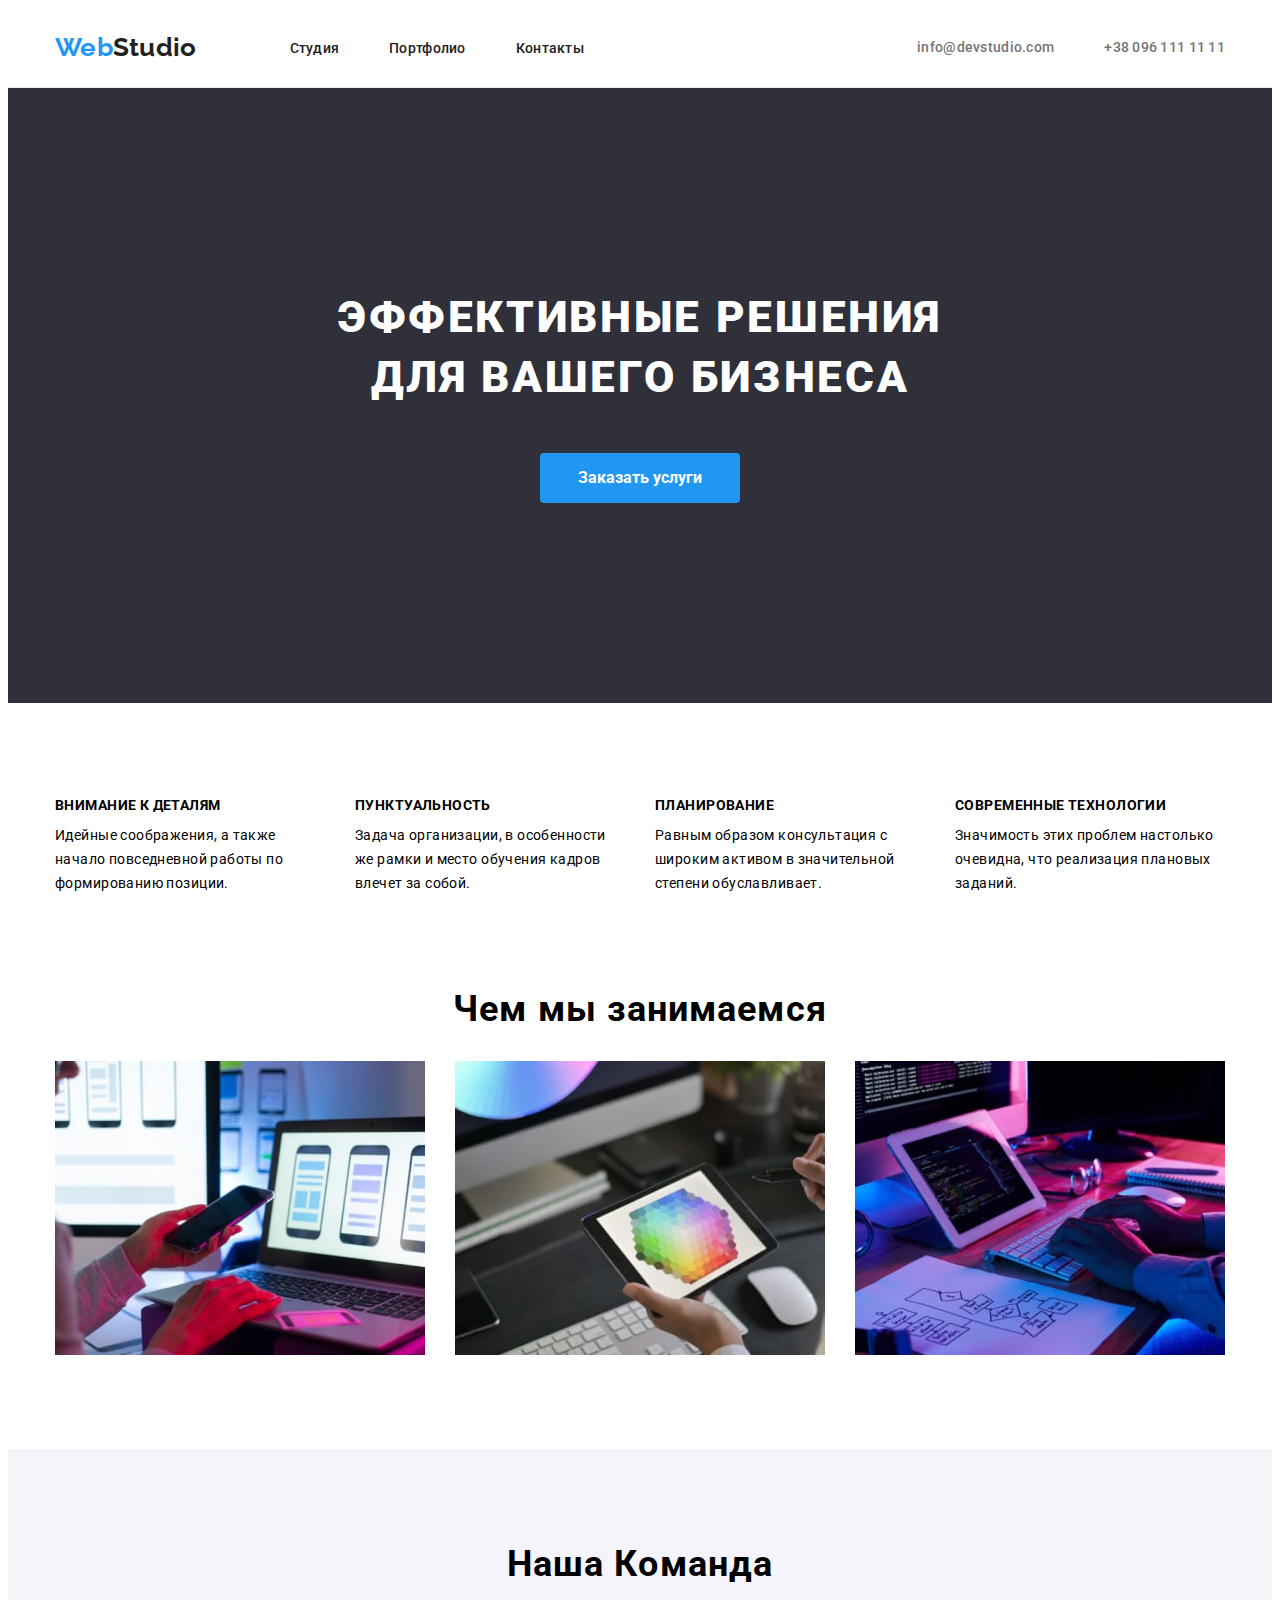
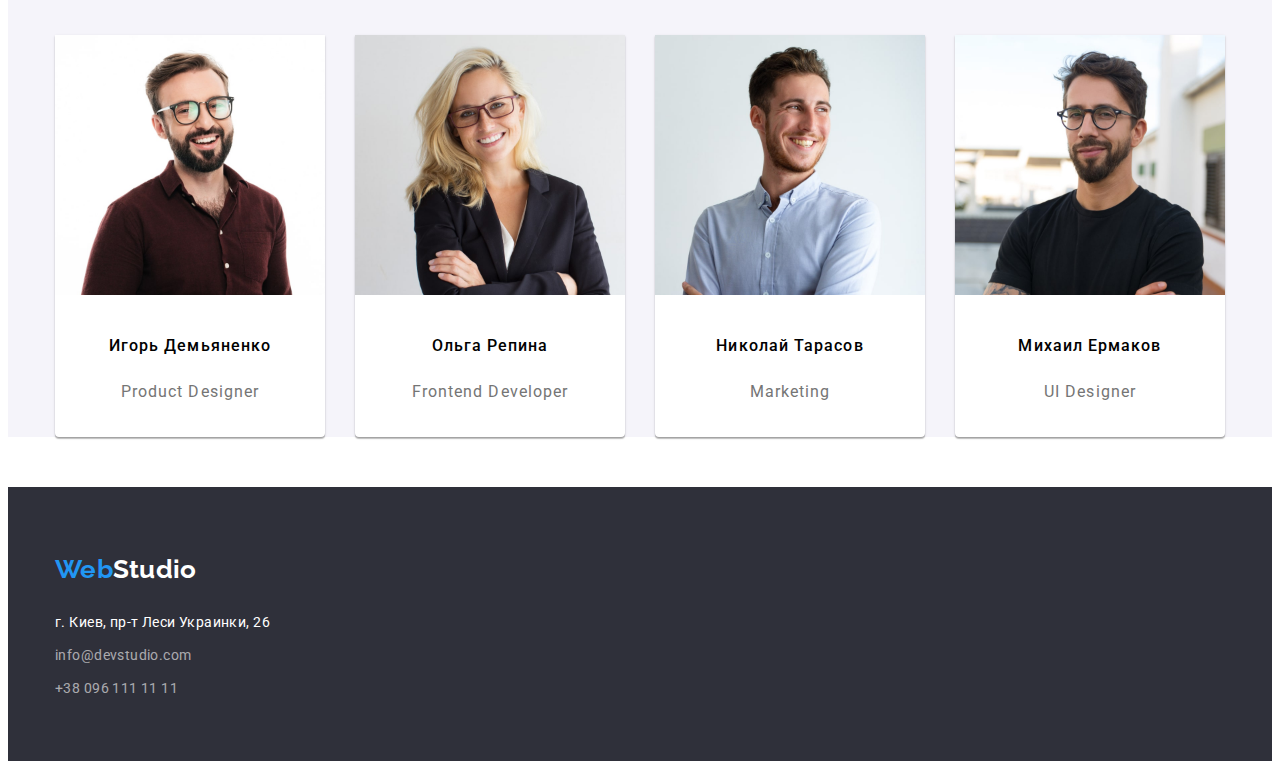
==== commit 364405fa: "Всё переделал" ====
--- a/index.html
+++ b/index.html
@@ -97,7 +97,7 @@
                 </ul>
             </div>
         </section>
-        <section class="section">
+        <section class="section do">
             <div class="container">
                 <h2 class="second-title">
                     Чем мы занимаемся
--- a/css/styles.css
+++ b/css/styles.css
@@ -39,8 +39,10 @@
   padding-left: 0;
 }
 section {
-  padding-bottom: 94px;
   padding-top: 94px;
+}
+img {
+  display: block;
 }
 .Web-header {
   font-family: 'Raleway', sans-serif;
@@ -95,7 +97,6 @@
   padding-top: 24px;
   padding-bottom: 24px;
   border-bottom: 1px solid #ececec;
-  width: 1200px;
 }
 .header .container {
   display: flex;
@@ -116,6 +117,7 @@
   padding-left: 15px;
   padding-right: 15px;
   margin: 0 auto;
+  box-sizing: border-box;
 }
 .contacts {
   margin-left: auto;
@@ -207,25 +209,31 @@
 }
 
 .originality-exp {
-  font-family: 'Roboto', 'sans-serif';
-  font-weight: 400;
-  font-size: 14px;
-  line-height: 1.71;
-  color: var(--secondary-text-color);
+  font-family: Roboto;
+  font-style: normal;
+  font-weight: normal;
+  font-size: 14px;
+  line-height: 24px;
+  letter-spacing: 0.03em;
 }
 .originality-exp {
   width: 270px;
   margin-top: 10px;
 }
 .originality-list {
-  font-family: 'Roboto', 'sans-serif';
-  font-weight: 700;
-  font-size: 14px;
-  line-height: 1.14;
-  color: var(--primary-text-color);
+  font-family: Roboto;
+  font-style: normal;
+  font-weight: bold;
+  font-size: 14px;
+  line-height: 16px;
+  letter-spacing: 0.03em;
+  text-transform: uppercase;
 }
 .originality-list {
   width: 270px;
+}
+.do {
+  padding-bottom: 94px;
 }
 .second-title {
   font-family: 'Roboto', 'sans-serif';
@@ -233,31 +241,38 @@
   font-size: 36px;
   line-height: 1.16;
   text-align: center;
+  letter-spacing: 0.03em;
 }
 .second-title {
-  margin-bottom: 50px;
+  margin-bottom: 30px;
 }
 .third-list {
   flex-wrap: wrap;
   display: flex;
   margin-left: -30px;
   margin-top: -30px;
-  padding-bottom: 94px;
 }
 .job {
   width: 370px;
 }
 .job {
-  flex-basis: ((100% -3 * 30px)/3);
+  flex-basis: calc((100% - 3 * 30px) / 3);
   margin-left: 30px;
-  margin-top: 50px;
+  margin-top: 30px;
 }
 .team {
   background-color: var(--button-bg-color);
+  font-family: Roboto;
+  font-style: normal;
+  font-weight: bold;
+  font-size: 36px;
+  line-height: 42px;
+  text-align: center;
+  letter-spacing: 0.03em;
 }
 .team {
   text-align: center;
-  padding-bottom: 94px;
+  margin-bottom: 50px;
 }
 .team-list {
   display: flex;
@@ -286,7 +301,7 @@
   color: var(--secondary-text-color);
 }
 .prof {
-  flex-basis: ((100%-4 * 30)/4);
+  flex-basis: calc((100% - 4 * 30) / 4);
   margin-left: 30px;
   margin-top: 30px;
 }
@@ -300,7 +315,6 @@
   background-color: var(--background-color);
   padding-top: 60px;
   padding-bottom: 60px;
-  width: 1200px;
 }
 .footer-header {
   font-family: 'Raleway', sans-serif;
@@ -360,9 +374,7 @@
 .footer-mail {
   margin-bottom: 9px;
 }
-.project {
-  width: 1200px;
-}
+
 .port-btn:not(:last-child) {
   margin-right: 8px;
   align-items: center;
@@ -370,7 +382,7 @@
 .container .portfolio-list {
   justify-content: center;
   display: flex;
-  padding-bottom: 50px;
+  margin-bottom: 50px;
 }
 .button-portfolio {
   font-family: Roboto;
@@ -396,14 +408,15 @@
   margin-top: -30px;
 }
 .port-label {
-  flex-basis: ((100% -3 * 30px)/3);
+  flex-basis: calc((100% - 3 * 30px) / 3);
   margin-left: 30px;
   margin-top: 30px;
-  border: 1px solid #eeeeee;
 }
 .description {
-  margin-top: 20px;
-  margin-bottom: 20px;
+  padding: 20px 24px 20px 24px;
+  border-left: 1px solid #eeeeee;
+  border-right: 1px solid #eeeeee;
+  border-bottom: 1px solid #eeeeee;
 }
 .label-list {
   font-family: Roboto;
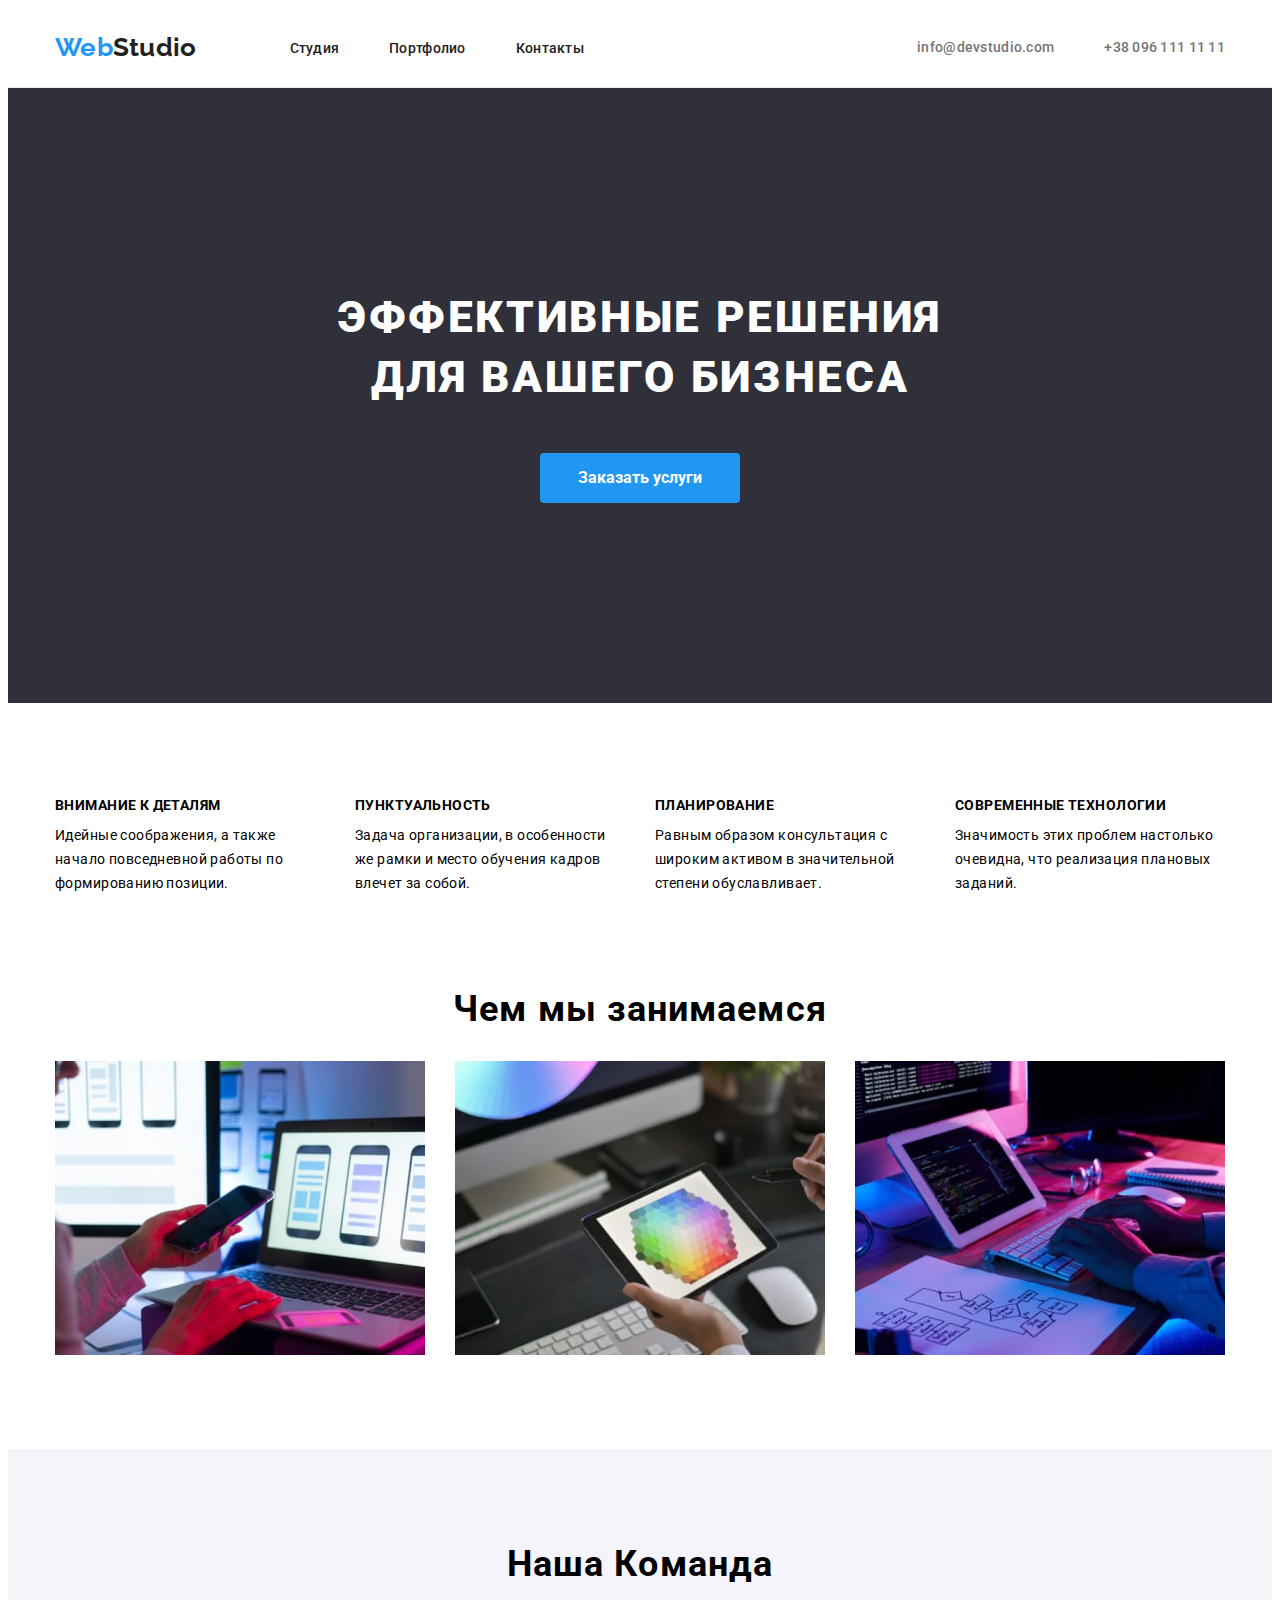
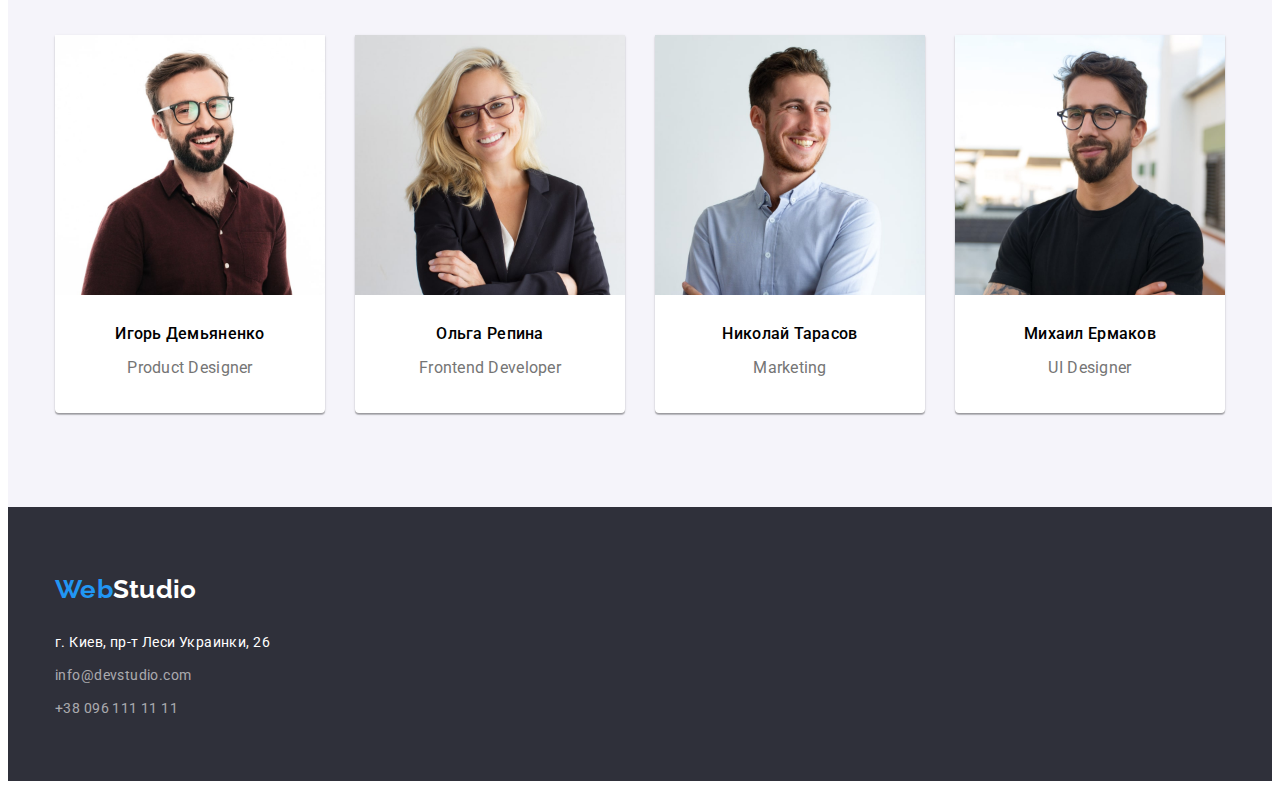
==== commit 931fe5ef: "Точно всё" ====
--- a/index.html
+++ b/index.html
@@ -118,7 +118,7 @@
         </section>
         <section class="section team ">
             <div class="container">
-                <h2 class="team">Наша Команда</h2>
+                <h2 class="teamer">Наша Команда</h2>
                 <ul class="team-list">
                     <li class="prof">
                         <img src="./images/about/about-img5.jpg" width="270" height="260" alt="Игорь Демьяненко">
--- a/css/styles.css
+++ b/css/styles.css
@@ -260,8 +260,7 @@
   margin-left: 30px;
   margin-top: 30px;
 }
-.team {
-  background-color: var(--button-bg-color);
+.teamer {
   font-family: Roboto;
   font-style: normal;
   font-weight: bold;
@@ -269,16 +268,18 @@
   line-height: 42px;
   text-align: center;
   letter-spacing: 0.03em;
+  margin-bottom: 50px;
 }
 .team {
+  background-color: var(--button-bg-color);
   text-align: center;
-  margin-bottom: 50px;
 }
 .team-list {
   display: flex;
   flex-wrap: wrap;
   margin-left: -30px;
   margin-top: -30px;
+  padding-bottom: 94px;
 }
 .name-list {
   font-family: 'Roboto', 'sans-serif';
